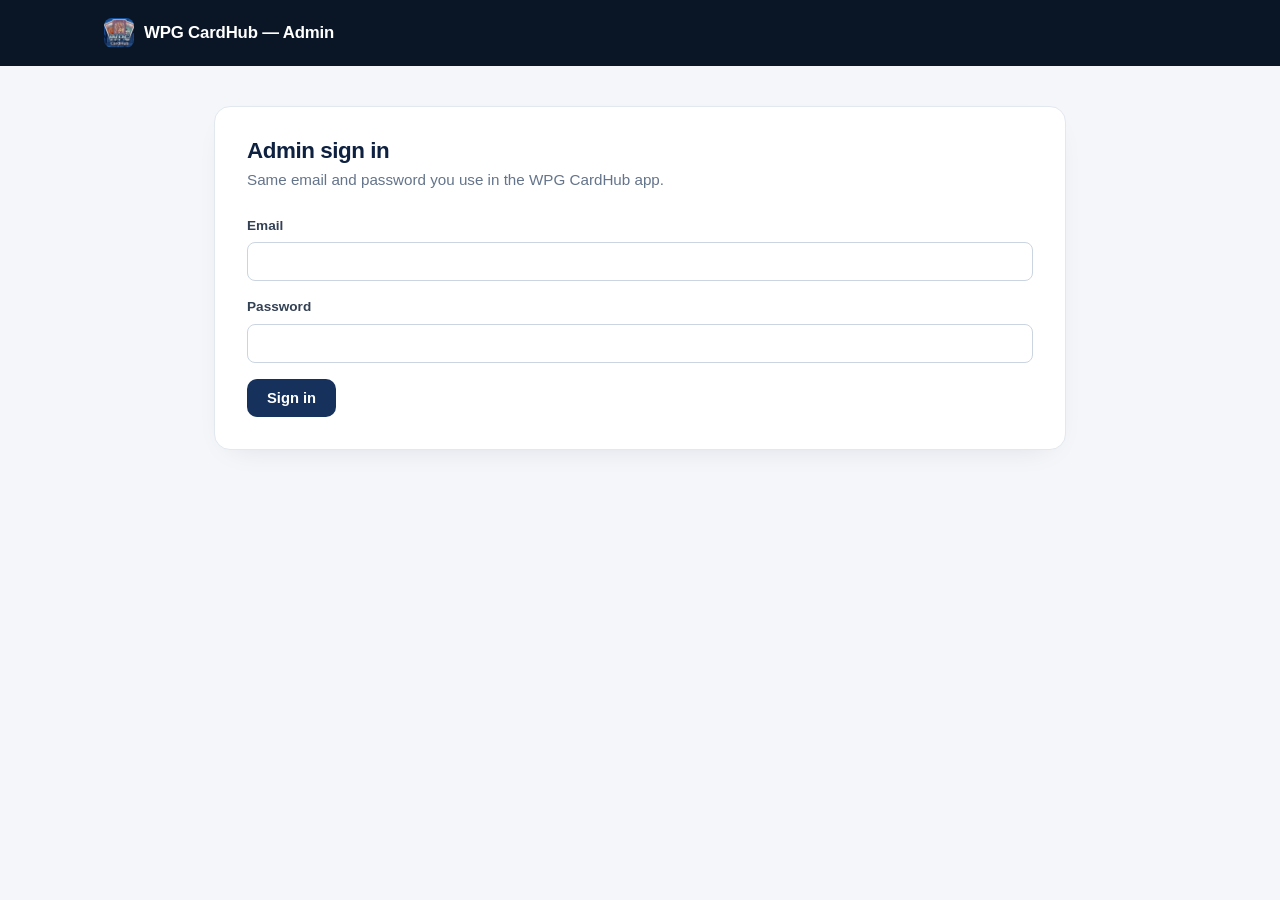
==== admin/index.html @ fda1c034 "Initial WPG CardHub marketing site + admin batch flyer importer Public landing page (hero, features," ====
<!doctype html>
<html lang="en">
<head>
  <meta charset="utf-8">
  <title>WPG CardHub — Admin</title>
  <meta name="viewport" content="width=device-width, initial-scale=1">
  <meta name="robots" content="noindex, nofollow">
  <link rel="icon" href="../assets/favicon-64.png">
  <link rel="stylesheet" href="../css/style.css">
  <link rel="stylesheet" href="admin.css">
</head>
<body class="admin">
  <header class="admin-header">
    <div class="wrap">
      <a class="brand" href="../"><img src="../assets/app-icon-256.png" alt="">WPG CardHub — Admin</a>
      <button class="admin-btn secondary" id="signout-btn" style="display:none;">Sign out</button>
    </div>
  </header>

  <main class="admin-main">

    <!-- Sign-in panel -->
    <section class="panel" id="signin-panel">
      <h1>Admin sign in</h1>
      <p class="sub">Same email and password you use in the WPG CardHub app.</p>
      <form id="signin-form">
        <div class="field">
          <label for="signin-email">Email</label>
          <input type="email" id="signin-email" autocomplete="email" required>
        </div>
        <div class="field">
          <label for="signin-password">Password</label>
          <input type="password" id="signin-password" autocomplete="current-password" required>
        </div>
        <button class="admin-btn" type="submit" id="signin-btn">Sign in</button>
        <p class="msg error" id="signin-error" style="display:none;"></p>
      </form>
    </section>

    <!-- Batch import panel -->
    <section id="import-panel" style="display:none;">
      <div class="panel">
        <div class="topbar">
          <div>
            <h1>Batch flyer import</h1>
            <p class="sub" style="margin:0;">Pick several flyer photos — each one is read by the same flyer-import AI the app uses, then you review and import them all at once.</p>
          </div>
          <span class="who" id="who-label"></span>
        </div>

        <label class="dropzone" id="dropzone">
          <strong>Click to choose flyer photos</strong>
          <div style="margin-top:6px;font-size:0.85rem;">or drag them in here — JPG or PNG (HEIC works in Safari)</div>
          <input type="file" id="file-input" accept="image/*" multiple>
        </label>
        <p class="progress-line" id="progress-line"></p>
        <p class="msg error" id="parse-error" style="display:none;"></p>
      </div>

      <div id="flyer-list"></div>

      <div class="panel" id="import-actions" style="display:none;margin-top:20px;">
        <button class="admin-btn" id="import-btn">Import checked shows</button>
        <p class="msg info" id="import-status" style="display:none;"></p>
      </div>
    </section>

  </main>

  <script src="../js/config.js"></script>
  <script src="admin.js"></script>
</body>
</html>
---- css/style.css ----
:root {
  --navy-950: #0a1626;
  --navy-900: #0f2140;
  --navy-800: #16325c;
  --navy-700: #1b3a6b;
  --navy-600: #24487f;
  --silver: #dfe7f2;
  --cream: #f4f6fa;
  --ink: #0a1626;
  --muted: #7d8ba3;
  --sports: #3b82f6;
  --pokemon: #f97316;
  --tcg: #a855f7;
  --multi: #14b8a6;
  --accent: #f97316;
  --accent-2: #3b82f6;
  --radius-lg: 22px;
  --radius-md: 14px;
  --radius-sm: 8px;
  --max-w: 1120px;
  --shadow: 0 20px 50px -20px rgba(10, 22, 38, 0.5);
}

* { box-sizing: border-box; }

html { scroll-behavior: smooth; }

body {
  margin: 0;
  font-family: -apple-system, BlinkMacSystemFont, "Segoe UI", Roboto, Helvetica, Arial, sans-serif;
  background: var(--navy-950);
  color: var(--silver);
  line-height: 1.5;
  -webkit-font-smoothing: antialiased;
}

img { max-width: 100%; display: block; }

a { color: inherit; }

.wrap {
  max-width: var(--max-w);
  margin: 0 auto;
  padding: 0 24px;
}

/* ---------- Header ---------- */

header.site-header {
  position: sticky;
  top: 0;
  z-index: 40;
  background: rgba(10, 22, 38, 0.85);
  backdrop-filter: blur(10px);
  border-bottom: 1px solid rgba(223, 231, 242, 0.08);
}

.site-header .wrap {
  display: flex;
  align-items: center;
  justify-content: space-between;
  height: 68px;
}

.brand {
  display: flex;
  align-items: center;
  gap: 10px;
  font-weight: 800;
  font-size: 1.05rem;
  letter-spacing: -0.01em;
  text-decoration: none;
  color: #fff;
}

.brand img { width: 34px; height: 34px; border-radius: 9px; }

nav.site-nav { display: flex; align-items: center; gap: 28px; }
nav.site-nav a {
  text-decoration: none;
  color: var(--silver);
  font-size: 0.92rem;
  font-weight: 600;
  opacity: 0.85;
}
nav.site-nav a:hover { opacity: 1; }

.btn {
  display: inline-flex;
  align-items: center;
  justify-content: center;
  gap: 8px;
  padding: 12px 22px;
  border-radius: 999px;
  font-weight: 700;
  font-size: 0.95rem;
  text-decoration: none;
  border: none;
  cursor: pointer;
  transition: transform 0.15s ease, box-shadow 0.15s ease;
}
.btn:active { transform: scale(0.97); }
.btn-primary {
  background: linear-gradient(135deg, var(--accent), #fb923c);
  color: #1a1206;
  box-shadow: 0 10px 24px -10px rgba(249, 115, 22, 0.6);
}
.btn-ghost {
  background: rgba(223, 231, 242, 0.08);
  color: var(--silver);
  border: 1px solid rgba(223, 231, 242, 0.18);
}
.btn-sm { padding: 9px 16px; font-size: 0.85rem; }
.btn-block { width: 100%; }

/* ---------- Hero ---------- */

.hero {
  position: relative;
  overflow: hidden;
  padding: 72px 0 40px;
  background:
    radial-gradient(700px 400px at 85% 10%, rgba(59, 130, 246, 0.25), transparent 60%),
    radial-gradient(500px 300px at 10% 90%, rgba(249, 115, 22, 0.12), transparent 60%);
}

.hero-grid {
  display: grid;
  grid-template-columns: 1.1fr 0.9fr;
  gap: 48px;
  align-items: center;
}

.eyebrow {
  display: inline-flex;
  align-items: center;
  gap: 8px;
  font-size: 0.78rem;
  font-weight: 800;
  letter-spacing: 0.08em;
  text-transform: uppercase;
  color: var(--accent);
  background: rgba(249, 115, 22, 0.12);
  border: 1px solid rgba(249, 115, 22, 0.3);
  padding: 6px 12px;
  border-radius: 999px;
  margin-bottom: 20px;
}

h1 {
  font-size: clamp(2.2rem, 4.2vw, 3.4rem);
  line-height: 1.08;
  letter-spacing: -0.02em;
  margin: 0 0 20px;
  color: #fff;
}
h1 .hl { color: var(--accent); }

.hero p.lead {
  font-size: 1.15rem;
  color: var(--silver);
  opacity: 0.85;
  max-width: 46ch;
  margin: 0 0 28px;
}

.hero-cta { display: flex; align-items: center; gap: 16px; flex-wrap: wrap; margin-bottom: 14px; }
.fineprint { font-size: 0.85rem; color: var(--muted); }

.hero-phone {
  position: relative;
  display: flex;
  justify-content: center;
}
.phone-frame {
  width: 280px;
  border-radius: 40px;
  border: 8px solid #1a2b45;
  background: #1a2b45;
  box-shadow: var(--shadow);
  overflow: hidden;
  position: relative;
}
.phone-frame::before {
  content: "";
  position: absolute;
  top: 0; left: 50%;
  transform: translateX(-50%);
  width: 120px; height: 22px;
  background: #1a2b45;
  border-radius: 0 0 14px 14px;
  z-index: 2;
}
.phone-frame img { width: 100%; display: block; }

/* ---------- Section shared ---------- */

section { padding: 88px 0; }
.section-head { max-width: 640px; margin: 0 0 48px; }
.kicker {
  font-size: 0.78rem;
  font-weight: 800;
  letter-spacing: 0.1em;
  text-transform: uppercase;
  color: var(--accent-2);
  margin: 0 0 10px;
}
h2 {
  font-size: clamp(1.7rem, 3vw, 2.3rem);
  color: #fff;
  letter-spacing: -0.01em;
  margin: 0 0 12px;
}
.section-head p { color: var(--muted); font-size: 1.05rem; margin: 0; }

/* ---------- Feature grid ---------- */

.grid-4 {
  display: grid;
  grid-template-columns: repeat(4, 1fr);
  gap: 20px;
}
.card {
  background: rgba(223, 231, 242, 0.04);
  border: 1px solid rgba(223, 231, 242, 0.1);
  border-radius: var(--radius-md);
  padding: 26px;
}
.card .icon {
  width: 44px; height: 44px;
  border-radius: 12px;
  display: flex; align-items: center; justify-content: center;
  font-size: 1.3rem;
  margin-bottom: 16px;
}
.card h3 { margin: 0 0 8px; font-size: 1.05rem; color: #fff; }
.card p { margin: 0; color: var(--muted); font-size: 0.92rem; }

.icon-sports { background: rgba(59, 130, 246, 0.18); }
.icon-pokemon { background: rgba(249, 115, 22, 0.18); }
.icon-tcg { background: rgba(168, 85, 247, 0.18); }
.icon-multi { background: rgba(20, 184, 166, 0.18); }

/* ---------- Screenshot strip ---------- */

.shots {
  display: grid;
  grid-template-columns: repeat(4, 1fr);
  gap: 24px;
}
.shot {
  border-radius: 26px;
  border: 6px solid #14233b;
  overflow: hidden;
  box-shadow: var(--shadow);
}
.shot img { width: 100%; }
.shot-caption { text-align: center; margin-top: 12px; font-size: 0.88rem; color: var(--muted); }

/* ---------- FAQ ---------- */

.faq-item {
  border-bottom: 1px solid rgba(223, 231, 242, 0.1);
  padding: 22px 0;
}
.faq-item summary {
  cursor: pointer;
  list-style: none;
  display: flex;
  align-items: center;
  justify-content: space-between;
  font-weight: 700;
  color: #fff;
  font-size: 1.02rem;
}
.faq-item summary::-webkit-details-marker { display: none; }
.faq-item summary::after {
  content: "+";
  font-size: 1.4rem;
  color: var(--muted);
  transition: transform 0.2s ease;
}
.faq-item[open] summary::after { transform: rotate(45deg); }
.faq-item p { color: var(--muted); margin: 14px 0 0; max-width: 68ch; }

/* ---------- Waitlist ---------- */

.waitlist {
  border-radius: var(--radius-lg);
  background: linear-gradient(135deg, var(--navy-800), var(--navy-700));
  border: 1px solid rgba(223, 231, 242, 0.12);
  padding: 56px;
  text-align: center;
}
.waitlist h2 { margin-bottom: 10px; }
.waitlist p { color: var(--silver); opacity: 0.8; margin: 0 0 28px; }

.waitlist-form {
  display: flex;
  gap: 10px;
  max-width: 440px;
  margin: 0 auto;
}
.waitlist-form input[type="email"] {
  flex: 1;
  padding: 13px 16px;
  border-radius: 999px;
  border: 1px solid rgba(223, 231, 242, 0.25);
  background: rgba(10, 22, 38, 0.4);
  color: #fff;
  font-size: 0.95rem;
}
.waitlist-form input[type="email"]::placeholder { color: var(--muted); }
.waitlist-note { font-size: 0.82rem; color: var(--muted); margin-top: 14px; }
.waitlist-success {
  display: none;
  color: #4ade80;
  font-weight: 700;
  margin-top: 18px;
}
.waitlist-error {
  display: none;
  color: #f87171;
  font-weight: 600;
  margin-top: 14px;
  font-size: 0.88rem;
}

/* ---------- Footer ---------- */

footer.site-footer {
  border-top: 1px solid rgba(223, 231, 242, 0.08);
  padding: 40px 0;
}
.footer-grid {
  display: flex;
  align-items: center;
  justify-content: space-between;
  flex-wrap: wrap;
  gap: 16px;
}
.footer-links { display: flex; gap: 24px; flex-wrap: wrap; }
.footer-links a {
  text-decoration: none;
  color: var(--muted);
  font-size: 0.88rem;
}
.footer-links a:hover { color: var(--silver); }
.footer-copy { font-size: 0.82rem; color: var(--muted); }

/* ---------- Responsive ---------- */

@media (max-width: 880px) {
  .hero-grid { grid-template-columns: 1fr; text-align: center; }
  .hero p.lead { margin-inline: auto; }
  .hero-cta { justify-content: center; }
  .hero-phone { margin-top: 24px; }
  .grid-4 { grid-template-columns: repeat(2, 1fr); }
  .shots { grid-template-columns: repeat(2, 1fr); }
  nav.site-nav { display: none; }
  .waitlist { padding: 36px 24px; }
  .waitlist-form { flex-direction: column; }
  section { padding: 60px 0; }
}
---- admin/admin.css ----
body.admin {
  background: var(--cream);
  color: var(--ink);
}

.admin-header {
  background: var(--navy-950);
  color: #fff;
  padding: 18px 0;
}
.admin-header .wrap { display: flex; align-items: center; justify-content: space-between; }
.admin-header .brand { color: #fff; }
.admin-header .brand img { width: 30px; height: 30px; border-radius: 8px; }

.admin-main { max-width: 900px; margin: 0 auto; padding: 40px 24px 100px; }

.panel {
  background: #fff;
  border: 1px solid #e2e8f0;
  border-radius: 16px;
  padding: 32px;
  box-shadow: 0 10px 30px -18px rgba(10, 22, 38, 0.15);
}

.panel h1 { font-size: 1.4rem; margin: 0 0 6px; color: var(--navy-900); }
.panel .sub { color: #64748b; margin: 0 0 24px; font-size: 0.95rem; }

.field { margin-bottom: 16px; }
.field label { display: block; font-size: 0.85rem; font-weight: 700; color: #334155; margin-bottom: 6px; }
.field input, .field select, .field textarea {
  width: 100%;
  padding: 10px 12px;
  border: 1px solid #cbd5e1;
  border-radius: 8px;
  font-size: 0.95rem;
  font-family: inherit;
  color: var(--ink);
  background: #fff;
}
.field textarea { resize: vertical; min-height: 60px; }

.admin-btn {
  display: inline-flex;
  align-items: center;
  gap: 8px;
  padding: 11px 20px;
  border-radius: 10px;
  font-weight: 700;
  font-size: 0.92rem;
  border: none;
  cursor: pointer;
  background: var(--navy-800);
  color: #fff;
}
.admin-btn:disabled { opacity: 0.5; cursor: default; }
.admin-btn.secondary { background: #e2e8f0; color: var(--navy-900); }
.admin-btn.danger { background: #fee2e2; color: #b91c1c; }

.msg { margin-top: 14px; font-size: 0.9rem; }
.msg.error { color: #dc2626; }
.msg.success { color: #16a34a; }
.msg.info { color: #475569; }

.topbar {
  display: flex;
  align-items: center;
  justify-content: space-between;
  margin-bottom: 24px;
}
.topbar .who { font-size: 0.88rem; color: #64748b; }

.dropzone {
  border: 2px dashed #cbd5e1;
  border-radius: 14px;
  padding: 40px 20px;
  text-align: center;
  color: #64748b;
  cursor: pointer;
  transition: border-color 0.15s ease, background 0.15s ease;
}
.dropzone.drag { border-color: var(--navy-800); background: #eef2ff; }
.dropzone input { display: none; }

.progress-line { font-size: 0.88rem; color: #475569; margin-top: 12px; }

.flyer-card {
  border: 1px solid #e2e8f0;
  border-radius: 14px;
  padding: 20px;
  margin-top: 20px;
  display: grid;
  grid-template-columns: 140px 1fr;
  gap: 20px;
}
.flyer-card .thumb { border-radius: 10px; overflow: hidden; border: 1px solid #e2e8f0; }
.flyer-card .thumb img { width: 100%; display: block; }
.flyer-card .form-grid { display: grid; grid-template-columns: 1fr 1fr; gap: 0 16px; }
.flyer-card .form-grid .full { grid-column: 1 / -1; }
.flyer-card .row-head { display: flex; align-items: center; justify-content: space-between; margin-bottom: 10px; }
.flyer-card .row-head h3 { margin: 0; font-size: 0.95rem; color: var(--navy-900); }
.flyer-card .include-toggle { display: flex; align-items: center; gap: 8px; font-size: 0.85rem; color: #475569; }
.flyer-card.excluded { opacity: 0.45; }
.flyer-card .row-status { font-size: 0.82rem; margin-top: 8px; }
.flyer-card .row-status.ok { color: #16a34a; }
.flyer-card .row-status.fail { color: #dc2626; }

@media (max-width: 640px) {
  .flyer-card { grid-template-columns: 1fr; }
  .flyer-card .form-grid { grid-template-columns: 1fr; }
}
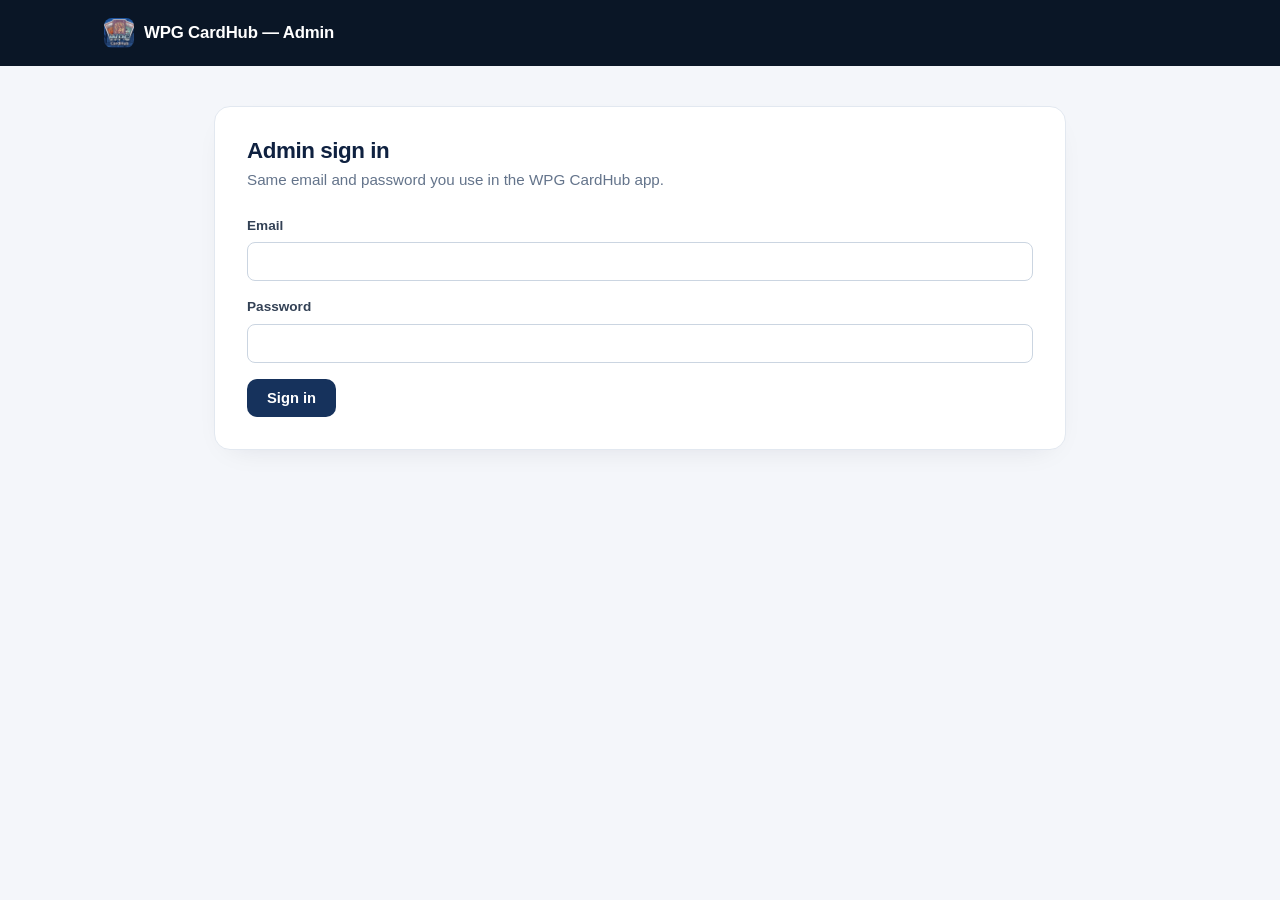
==== commit 91973ab2: "Fix code-review findings: import dedup, date guard, waitlist 409, polish - importAll skips already-i" ====
--- a/admin/index.html
+++ b/admin/index.html
@@ -12,7 +12,7 @@
 <body class="admin">
   <header class="admin-header">
     <div class="wrap">
-      <a class="brand" href="../"><img src="../assets/app-icon-256.png" alt="">WPG CardHub — Admin</a>
+      <a class="brand" href="../"><img src="../assets/logo-128.jpg" alt="" width="30" height="30">WPG CardHub — Admin</a>
       <button class="admin-btn secondary" id="signout-btn" style="display:none;">Sign out</button>
     </div>
   </header>
